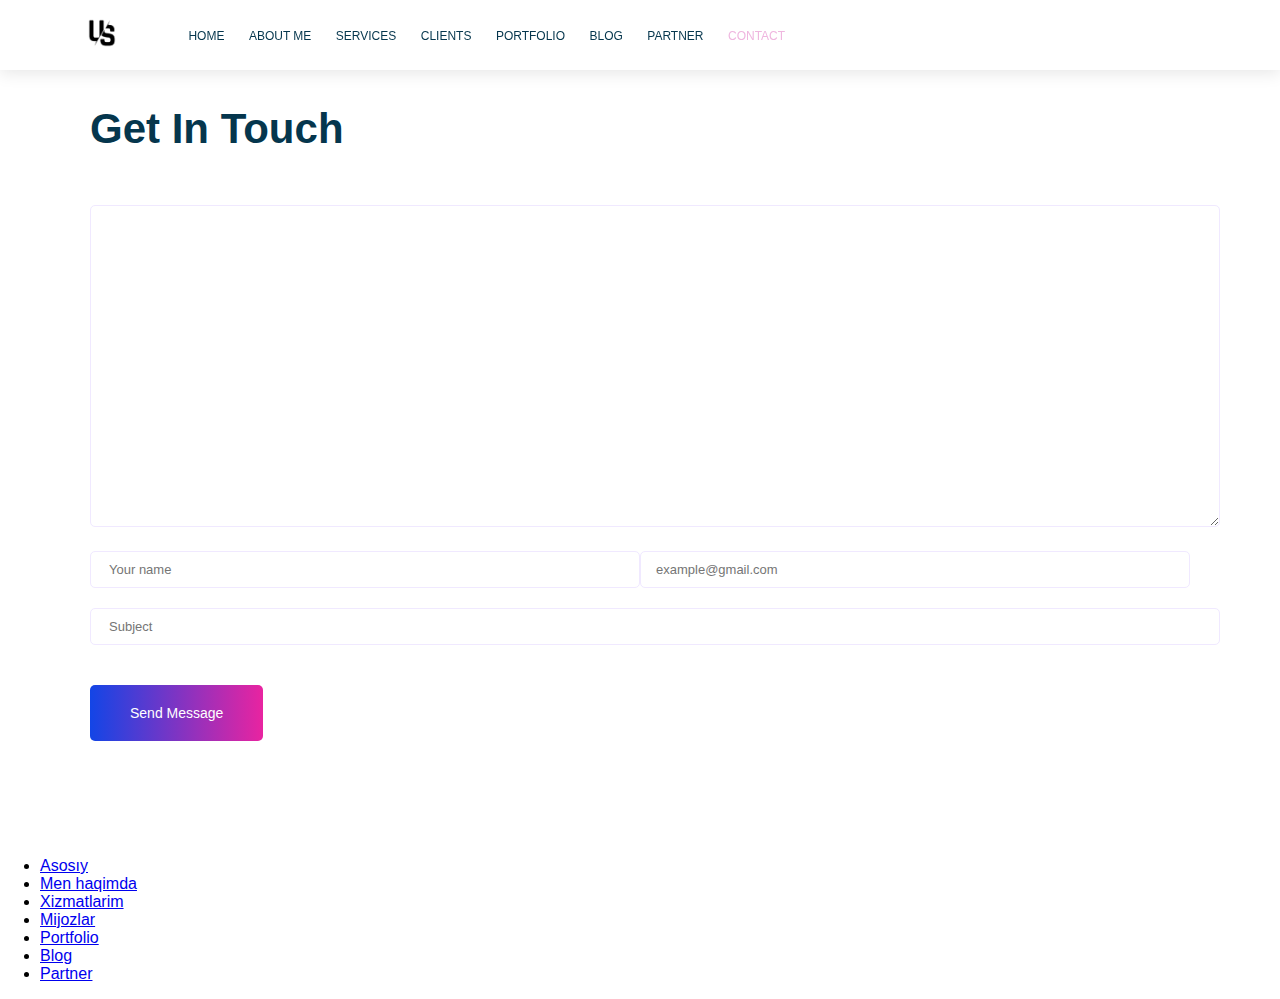
==== contact.html @ 33ce3532 "Units mavzusida to'xtadim" ====
<!DOCTYPE html>
<html lang="en">
    <head>
        <meta charset="UTF-8">
        <meta http-equiv="X-UA-Compatible" content="IE=edge">
        <meta name="viewport" content="width=device-width, initial-scale=1.0">
        <title>Breed Portfolio</title>
        <link rel="stylesheet" href="css/shared.css">
        <link rel="stylesheet" href="css/contact.css">
        <link rel="stylesheet" href="https://cdnjs.cloudflare.com/ajax/libs/font-awesome/6.1.0/css/all.min.css" integrity="sha512-10/jx2EXwxxWqCLX/hHth/vu2KY3jCF70dCQB8TSgNjbCVAC/8vai53GfMDrO2Emgwccf2pJqxct9ehpzG+MTw==" crossorigin="anonymous" referrerpolicy="no-referrer" />
    </head>
    <body>
        <!-- Header section -->
        <header class="main-header">
            <div class="container">
                <div class="main-header__brand">
                    <a href="index.html">
                        <img src="images/logo.png" alt="Logo">
                    </a>
                </div>
                <nav class="main-navigation">
                    <ul class="main-navigation__items">
                        <li class="main-navigation__item ">
                            <a href="./index.html">Home</a>
                        </li>
                        <li class="main-navigation__item">
                            <a href="#">About me</a>
                        </li>
                        <li class="main-navigation__item">
                            <a href="#">Services</a>
                        </li>
                        <li class="main-navigation__item">
                            <a href="#">Clients</a>
                        </li>
                        <li class="main-navigation__item">
                            <a href="#">Portfolio</a>
                        </li>
                        <li class="main-navigation__item">
                            <a href="#">Blog</a>
                        </li>
                        <li class="main-navigation__item">
                            <a href="#">Partner</a>
                        </li>
                        <li class="main-navigation__item active">
                            <a href="./contact.html">Contact</a>
                        </li>
                    </ul>
                </nav>
            </div>
        </header>
        <!--/Header section -->

        <!-- Contact section -->
        <div class="container">
            <section id="contact" class="contact">
                <h3 class="section-title">
                    Get in Touch
                </h3>
                <form action="/server.php" method="get">
                    <textarea name="message" rows="20" placheholder="Enter your message"></textarea>
                    <input type="text" placeholder="Your name" name="fname" class="half-row contact__first-name" >
                    <input type="email" placeholder="example@gmail.com" name="email" class="half-row contact__email">
                    <input type="text" placeholder="Subject" name="subject">
                    <button type="submit" class="button contact__action">Send Message</button>
                </form>
            </section>
        </div>
        <!-- /Contact section -->


        <!-- Footer section -->
        <footer id="footer">
            <ul>
                <li>
                    <a href="#">Asosıy</a>
                </li>
                <li>
                    <a href="#">Men haqimda</a>
                </li>
                <li>
                    <a href="#">Xizmatlarim</a>
                </li>
                <li>
                    <a href="#">Mijozlar</a>
                </li>
                <li>
                    <a href="#">Portfolio</a>
                </li>
                <li>
                    <a href="#">Blog</a>
                </li>
                <li>
                    <a href="#">Partner</a>
                </li>
            </ul>
        </footer>
        <!-- /Footer section -->

    </body>
</html>
---- css/shared.css ----
/* Core styles */
body{
    margin: 0;
    font-family: sans-serif;
}
.container{
    width: 1140px;
    margin: 0 auto;
}
.to-uppercase{
    text-transform: uppercase;
}
.clearfix{
    clear: both;
}
.section-subtitle{
    letter-spacing: 2px;
    font-weight: 500;
    margin-bottom: 10px;
    color: #797979;
    text-transform: uppercase;
}
.section-title {
    text-transform: capitalize;
    color: #05364d;
    margin-top: 5px;
    font-size: 42px;
    font-weight: 700;
}
.button{
    background: 
    linear-gradient(to right, 
    #1345e6 0%, 
    #ed239f 51%, 
    #1345e6 100%);
    background-size: 200% auto;
    border: none;
    color: white;
    font-weight: 500;
    font-size: 14px;
    padding: 20px 40px;
    border-radius: 5px;
    cursor: pointer;
}
.button:hover {
    background-position: right center;
}
.blur-line{
    display: inline-block;
    position: relative;
    top: -3px;
    margin-left: 5px;
    width: 80px;
    height: 4px;
    background-color: rgba(237,35,159,0.6);
    filter: blur(4px);
    border-radius: 4px;
}
/* Core styles */

/* Main navigation styles */
.main-header {
    position: fixed;
    background-color: #fff;
    left: 0;
    top: 0;
    width: 100%;
    box-shadow: 0px 3px 16px 0px rgb(0 0 0 / 10%);
    z-index: 10;
}
.main-header__brand{
    display: inline-block;
    vertical-align: middle;
}
.main-header__brand img{
    width: 64px;
}
.main-navigation{
    display: inline-block;
    vertical-align: middle;
}
.main-navigation__item{
    display: inline-block;
    padding: 10px;
}
.main-navigation__item a{
    text-decoration: none;
    color: #05364d;
    text-transform: uppercase;
    font-size: 12px;
    font-weight: 500;
}
.main-navigation__item a:hover{
    color: #efb6df;
}
.main-navigation__item.active a{
    color: #efb6df;
}
/* Main navigation styles */
---- css/contact.css ----
.contact{
    padding: 100px 20px;
}
textarea, input {
    width: 100%;
    padding: 10px;
    margin: 10px 0;
    border: 1px solid #f0e9ff;
    border-radius: 5px;
    padding-left: 18px;
    font-size: 13px;
    background: transparent;
    color: #495057;
}
textarea:focus,
input:focus {
    outline: none;
}
.half-row {
    width: 50%;
    float: left;
    box-sizing: border-box;
}
.contact__first-name {
    padding-right: 15px;
}
.contact__email {
    padding-left: 15px;
}
.contact__action{
    margin-top: 30px;
}
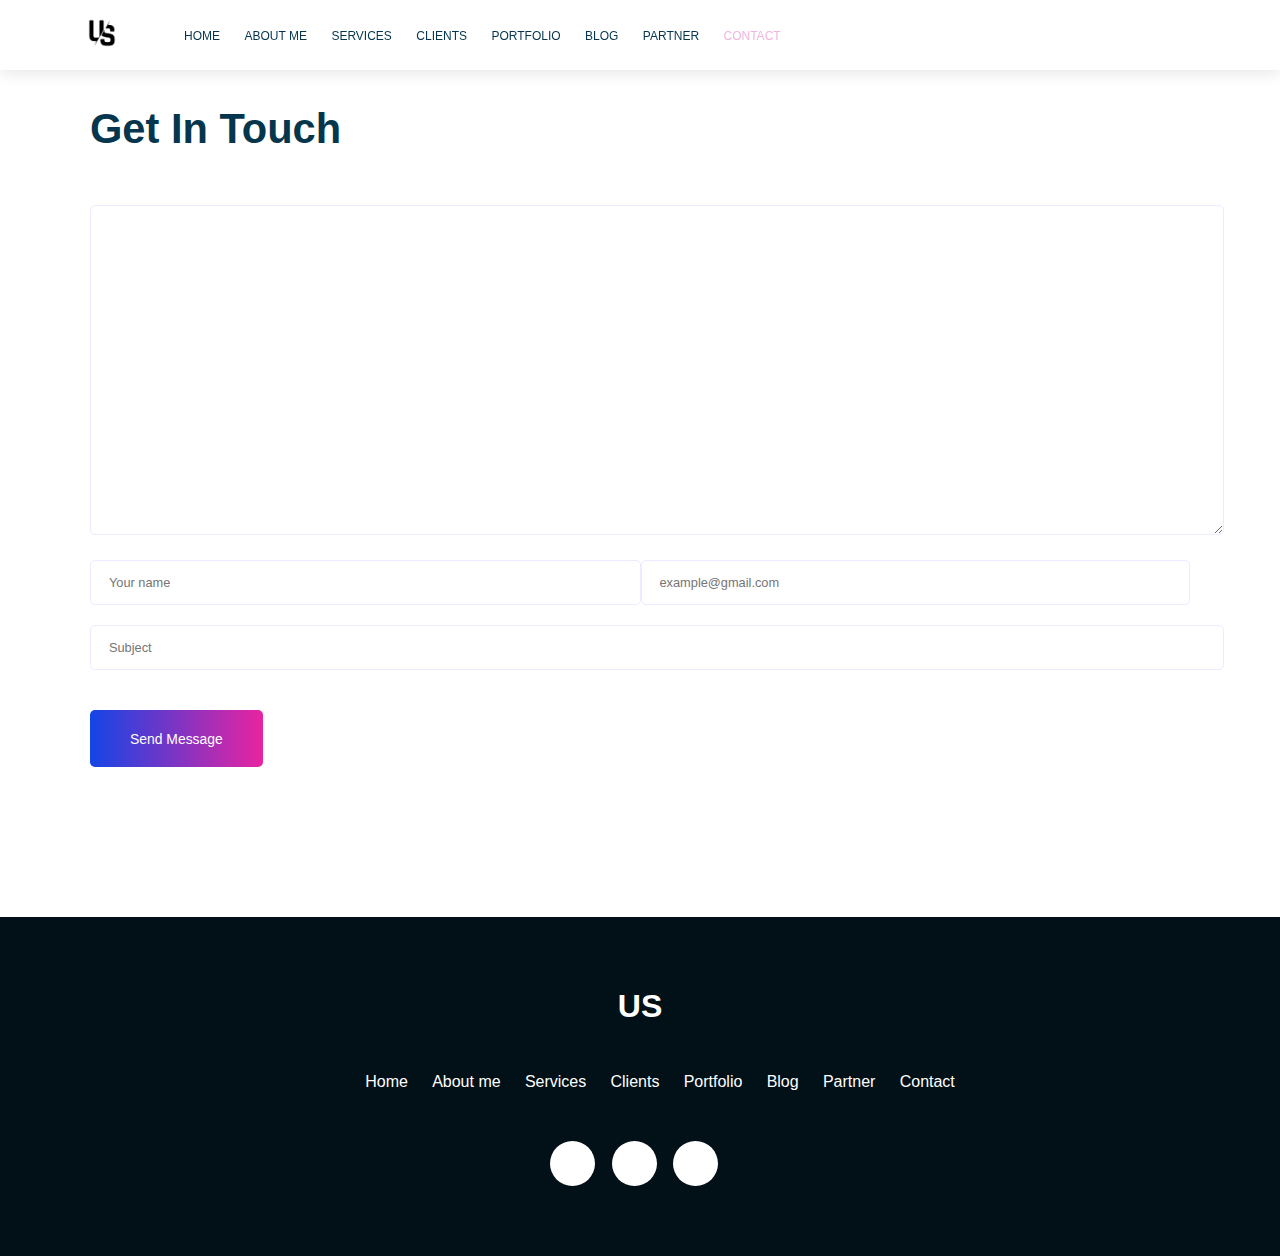
==== commit 25f60065: "Finished" ====
--- a/contact.html
+++ b/contact.html
@@ -46,6 +46,11 @@
                         </li>
                     </ul>
                 </nav>
+                <div class="main-hamburger">
+                    <span>
+                        <i class="fa-solid fa-bars"></i>
+                    </span>
+                </div>
             </div>
         </header>
         <!--/Header section -->
@@ -58,8 +63,10 @@
                 </h3>
                 <form action="/server.php" method="get">
                     <textarea name="message" rows="20" placheholder="Enter your message"></textarea>
-                    <input type="text" placeholder="Your name" name="fname" class="half-row contact__first-name" >
-                    <input type="email" placeholder="example@gmail.com" name="email" class="half-row contact__email">
+                    <div class="half-flex">
+                        <input type="text" placeholder="Your name" name="fname" class="contact__first-name" >
+                    <input type="email" placeholder="example@gmail.com" name="email" class="contact__email">
+                    </div>
                     <input type="text" placeholder="Subject" name="subject">
                     <button type="submit" class="button contact__action">Send Message</button>
                 </form>
@@ -67,34 +74,60 @@
         </div>
         <!-- /Contact section -->
 
-
         <!-- Footer section -->
-        <footer id="footer">
-            <ul>
-                <li>
-                    <a href="#">Asosıy</a>
-                </li>
-                <li>
-                    <a href="#">Men haqimda</a>
-                </li>
-                <li>
-                    <a href="#">Xizmatlarim</a>
-                </li>
-                <li>
-                    <a href="#">Mijozlar</a>
-                </li>
-                <li>
-                    <a href="#">Portfolio</a>
-                </li>
-                <li>
-                    <a href="#">Blog</a>
-                </li>
-                <li>
-                    <a href="#">Partner</a>
-                </li>
-            </ul>
+        <footer id="footer" class="footer">
+            <div class="container">
+                <div class="footer__brand">
+                   <h1>
+                        US
+                   </h1>
+                </div>
+                <nav class="footer__navigation">
+                    <ul class="footer-navigation__items">
+                        <li class="footer-navigation__item">
+                            <a href="./index.html">Home</a>
+                        </li>
+                        <li class="footer-navigation__item">
+                            <a href="#">About me</a>
+                        </li>
+                        <li class="footer-navigation__item">
+                            <a href="#">Services</a>
+                        </li>
+                        <li class="footer-navigation__item">
+                            <a href="#">Clients</a>
+                        </li>
+                        <li class="footer-navigation__item">
+                            <a href="#">Portfolio</a>
+                        </li>
+                        <li class="footer-navigation__item">
+                            <a href="#">Blog</a>
+                        </li>
+                        <li class="footer-navigation__item">
+                            <a href="#">Partner</a>
+                        </li>
+                        <li class="footer-navigation__item">
+                            <a href="./contact.html">Contact</a>
+                        </li>
+                    </ul>
+                </nav>
+                <ul class="footer__socials">
+                    <li class="footer__social">
+                        <a href="#">
+                            <i class="fab fa-telegram"></i>
+                        </a>
+                    </li>
+                    <li class="footer__social">
+                        <a href="#">
+                            <i class="fab fa-instagram"></i>
+                        </a>
+                    </li>
+                    <li class="footer__social">
+                        <a href="#">
+                            <i class="fab fa-youtube"></i>
+                        </a>
+                    </li>
+                </ul>
+            </div>
         </footer>
-        <!-- /Footer section -->
-
     </body>
 </html>--- a/css/shared.css
+++ b/css/shared.css
@@ -1,7 +1,161 @@
+/* Fonts */
+
+@font-face {
+    font-family: 'Roboto';
+    src: url('../fonts/Roboto-BoldItalic.eot');
+    src: url('../fonts/Roboto-BoldItalic.eot?#iefix') format('embedded-opentype'),
+        url('../fonts/Roboto-BoldItalic.woff2') format('woff2'),
+        url('../fonts/Roboto-BoldItalic.woff') format('woff'),
+        url('../fonts/Roboto-BoldItalic.ttf') format('truetype');
+    font-weight: bold;
+    font-style: italic;
+    font-display: swap;
+}
+
+@font-face {
+    font-family: 'Roboto';
+    src: url('../fonts/Roboto-Black.eot');
+    src: url('../fonts/Roboto-Black.eot?#iefix') format('embedded-opentype'),
+        url('../fonts/Roboto-Black.woff2') format('woff2'),
+        url('../fonts/Roboto-Black.woff') format('woff'),
+        url('../fonts/Roboto-Black.ttf') format('truetype');
+    font-weight: 900;
+    font-style: normal;
+    font-display: swap;
+}
+
+@font-face {
+    font-family: 'Roboto';
+    src: url('../fonts/Roboto-Bold.eot');
+    src: url('../fonts/Roboto-Bold.eot?#iefix') format('embedded-opentype'),
+        url('../fonts/Roboto-Bold.woff2') format('woff2'),
+        url('../fonts/Roboto-Bold.woff') format('woff'),
+        url('../fonts/Roboto-Bold.ttf') format('truetype');
+    font-weight: bold;
+    font-style: normal;
+    font-display: swap;
+}
+
+@font-face {
+    font-family: 'Roboto';
+    src: url('../fonts/Roboto-BlackItalic.eot');
+    src: url('../fonts/Roboto-BlackItalic.eot?#iefix') format('embedded-opentype'),
+        url('../fonts/Roboto-BlackItalic.woff2') format('woff2'),
+        url('../fonts/Roboto-BlackItalic.woff') format('woff'),
+        url('../fonts/Roboto-BlackItalic.ttf') format('truetype');
+    font-weight: 900;
+    font-style: italic;
+    font-display: swap;
+}
+
+@font-face {
+    font-family: 'Roboto';
+    src: url('../fonts/Roboto-Italic.eot');
+    src: url('../fonts/Roboto-Italic.eot?#iefix') format('embedded-opentype'),
+        url('../fonts/Roboto-Italic.woff2') format('woff2'),
+        url('../fonts/Roboto-Italic.woff') format('woff'),
+        url('../fonts/Roboto-Italic.ttf') format('truetype');
+    font-weight: normal;
+    font-style: italic;
+    font-display: swap;
+}
+
+@font-face {
+    font-family: 'Roboto';
+    src: url('../fonts/Roboto-Light.eot');
+    src: url('../fonts/Roboto-Light.eot?#iefix') format('embedded-opentype'),
+        url('../fonts/Roboto-Light.woff2') format('woff2'),
+        url('../fonts/Roboto-Light.woff') format('woff'),
+        url('../fonts/Roboto-Light.ttf') format('truetype');
+    font-weight: 300;
+    font-style: normal;
+    font-display: swap;
+}
+
+@font-face {
+    font-family: 'Roboto';
+    src: url('../fonts/Roboto-Medium.eot');
+    src: url('../fonts/Roboto-Medium.eot?#iefix') format('embedded-opentype'),
+        url('../fonts/Roboto-Medium.woff2') format('woff2'),
+        url('../fonts/Roboto-Medium.woff') format('woff'),
+        url('../fonts/Roboto-Medium.ttf') format('truetype');
+    font-weight: 500;
+    font-style: normal;
+    font-display: swap;
+}
+
+@font-face {
+    font-family: 'Roboto';
+    src: url('../fonts/Roboto-LightItalic.eot');
+    src: url('../fonts/Roboto-LightItalic.eot?#iefix') format('embedded-opentype'),
+        url('../fonts/Roboto-LightItalic.woff2') format('woff2'),
+        url('../fonts/Roboto-LightItalic.woff') format('woff'),
+        url('../fonts/Roboto-LightItalic.ttf') format('truetype');
+    font-weight: 300;
+    font-style: italic;
+    font-display: swap;
+}
+
+@font-face {
+    font-family: 'Roboto';
+    src: url('../fonts/Roboto-MediumItalic.eot');
+    src: url('../fonts/Roboto-MediumItalic.eot?#iefix') format('embedded-opentype'),
+        url('../fonts/Roboto-MediumItalic.woff2') format('woff2'),
+        url('../fonts/Roboto-MediumItalic.woff') format('woff'),
+        url('../fonts/Roboto-MediumItalic.ttf') format('truetype');
+    font-weight: 500;
+    font-style: italic;
+    font-display: swap;
+}
+
+@font-face {
+    font-family: 'Roboto';
+    src: url('../fonts/Roboto-Regular.eot');
+    src: url('../fonts/Roboto-Regular.eot?#iefix') format('embedded-opentype'),
+        url('../fonts/Roboto-Regular.woff2') format('woff2'),
+        url('../fonts/Roboto-Regular.woff') format('woff'),
+        url('../fonts/Roboto-Regular.ttf') format('truetype');
+    font-weight: normal;
+    font-style: normal;
+    font-display: swap;
+}
+
+@font-face {
+    font-family: 'Roboto';
+    src: url('../fonts/Roboto-Thin.eot');
+    src: url('../fonts/Roboto-Thin.eot?#iefix') format('embedded-opentype'),
+        url('../fonts/Roboto-Thin.woff2') format('woff2'),
+        url('../fonts/Roboto-Thin.woff') format('woff'),
+        url('../fonts/Roboto-Thin.ttf') format('truetype');
+    font-weight: 100;
+    font-style: normal;
+    font-display: swap;
+}
+
+@font-face {
+    font-family: 'Roboto';
+    src: url('../fonts/Roboto-ThinItalic.eot');
+    src: url('../fonts/Roboto-ThinItalic.eot?#iefix') format('embedded-opentype'),
+        url('../fonts/Roboto-ThinItalic.woff2') format('woff2'),
+        url('../fonts/Roboto-ThinItalic.woff') format('woff'),
+        url('../fonts/Roboto-ThinItalic.ttf') format('truetype');
+    font-weight: 100;
+    font-style: italic;
+    font-display: swap;
+}
+
+/* Fonts */
+
+
+
+
 /* Core styles */
+html {
+    scroll-behavior: smooth;
+}
 body{
+    font-family: "Roboto", sans-serif;
     margin: 0;
-    font-family: sans-serif;
 }
 .container{
     width: 1140px;
@@ -16,15 +170,17 @@
 .section-subtitle{
     letter-spacing: 2px;
     font-weight: 500;
-    margin-bottom: 10px;
+    margin-bottom: 0.625rem;
     color: #797979;
     text-transform: uppercase;
+    cursor: default;
+
 }
 .section-title {
     text-transform: capitalize;
     color: #05364d;
-    margin-top: 5px;
-    font-size: 42px;
+    margin-top: 0.32rem;
+    font-size: 2.6rem;
     font-weight: 700;
 }
 .button{
@@ -37,10 +193,11 @@
     border: none;
     color: white;
     font-weight: 500;
-    font-size: 14px;
-    padding: 20px 40px;
+    font-size: 0.87rem;
+    padding: 1.26rem 2.5rem;
     border-radius: 5px;
     cursor: pointer;
+    transition: all .5s ease-in-out;
 }
 .button:hover {
     background-position: right center;
@@ -49,12 +206,20 @@
     display: inline-block;
     position: relative;
     top: -3px;
-    margin-left: 5px;
-    width: 80px;
+    margin-left: 0.32rem;
+    width: 40px;
     height: 4px;
     background-color: rgba(237,35,159,0.6);
     filter: blur(4px);
     border-radius: 4px;
+    transition: all .5s linear;
+
+}
+.section-subtitle:hover .blur-line {
+    width: 80px;
+}
+a {
+    transition: all .3s ease-in-out;
 }
 /* Core styles */
 
@@ -68,26 +233,27 @@
     box-shadow: 0px 3px 16px 0px rgb(0 0 0 / 10%);
     z-index: 10;
 }
-.main-header__brand{
-    display: inline-block;
-    vertical-align: middle;
+.main-hamburger {
+    flex-grow: 1;
+    text-align: right;
+    display: none;
+}
+.main-header .container {
+    display: flex;
+    align-items: center;
 }
 .main-header__brand img{
     width: 64px;
 }
-.main-navigation{
-    display: inline-block;
-    vertical-align: middle;
-}
 .main-navigation__item{
     display: inline-block;
-    padding: 10px;
+    padding: 0.625rem;
 }
 .main-navigation__item a{
     text-decoration: none;
     color: #05364d;
     text-transform: uppercase;
-    font-size: 12px;
+    font-size: 0.75rem;
     font-weight: 500;
 }
 .main-navigation__item a:hover{
@@ -96,4 +262,90 @@
 .main-navigation__item.active a{
     color: #efb6df;
 }
-/* Main navigation styles */+/* Main navigation styles */
+
+/* Footer section */
+.footer {
+    padding: 3.12rem 0;
+    background-color: #021017;
+    text-align: center;
+    margin-top: 3.12rem;
+}
+.footer__brand h1{
+    color: #fff;
+    margin-bottom: 3rem;
+}
+.footer-navigation__items {
+    margin-bottom: 3.12rem;
+}
+.footer-navigation__item {
+    display: inline-block;
+    padding: 0 .62rem;
+}
+.footer-navigation__item a {
+    color: #fff;
+    text-decoration: none;
+}
+.footer__social {
+    display: inline-block;
+    width: 45px;
+    height: 45px;
+    line-height: 45px;
+    text-align: center;
+    border-radius: 36px;
+    background-color: #fff;
+    color: #05364d;
+    font-size: 1.5rem;
+    margin-right: 0.75rem;
+}
+.footer__socials {
+    padding: 0;
+}
+.footer__social:hover {
+    background: 
+    linear-gradient(to right, 
+    #1345e6 0%, 
+    #ed239f 51%, 
+    #1345e6 100%);
+    background-position: right center;
+    background-size: 200% auto;
+}
+.footer__social:hover a {
+    color: #fff;
+}
+.footer__social a {
+    color: #05364d;
+}
+
+/* Footer section */
+
+/* Media query */
+@media screen and (max-width: 992px) {
+    .container {
+        width: 90%;
+        margin: 0 auto;
+    }
+    /* Navigation */
+    .main-navigation {
+        display: none;
+    }
+    .main-hamburger {
+        display: inline-block;
+    }
+    /* Navigation */
+    .footer-navigation__items {
+        display: none;
+    }
+    .footer__socials {
+        padding: 0;
+    }
+}
+@media screen and (max-width: 767px) {
+    .container {
+        width: 95%;
+        margin: 0 auto;
+    }
+}
+
+/* Media query */
+
--- a/css/contact.css
+++ b/css/contact.css
@@ -1,14 +1,14 @@
 .contact{
-    padding: 100px 20px;
+    padding: 6.25rem 1.25rem;
 }
 textarea, input {
     width: 100%;
-    padding: 10px;
-    margin: 10px 0;
+    padding: 0.87rem;
+    margin: 0.65rem 0;
     border: 1px solid #f0e9ff;
     border-radius: 5px;
-    padding-left: 18px;
-    font-size: 13px;
+    padding-left: 1.12rem;
+    font-size: 0.8rem;
     background: transparent;
     color: #495057;
 }
@@ -16,17 +16,20 @@
 input:focus {
     outline: none;
 }
-.half-row {
-    width: 50%;
-    float: left;
-    box-sizing: border-box;
+.half-flex {
+    display: flex;
+    justify-content: space-between;
 }
 .contact__first-name {
-    padding-right: 15px;
+    padding-right: 0.94rem;
 }
-.contact__email {
-    padding-left: 15px;
+
+.contact__action{
+    margin-top: 1.87rem;
 }
-.contact__action{
-    margin-top: 30px;
+@media screen and (max-width: 992px) {
+    .half-flex {
+        width: 100%;
+        flex-direction: column;
+    }
 }